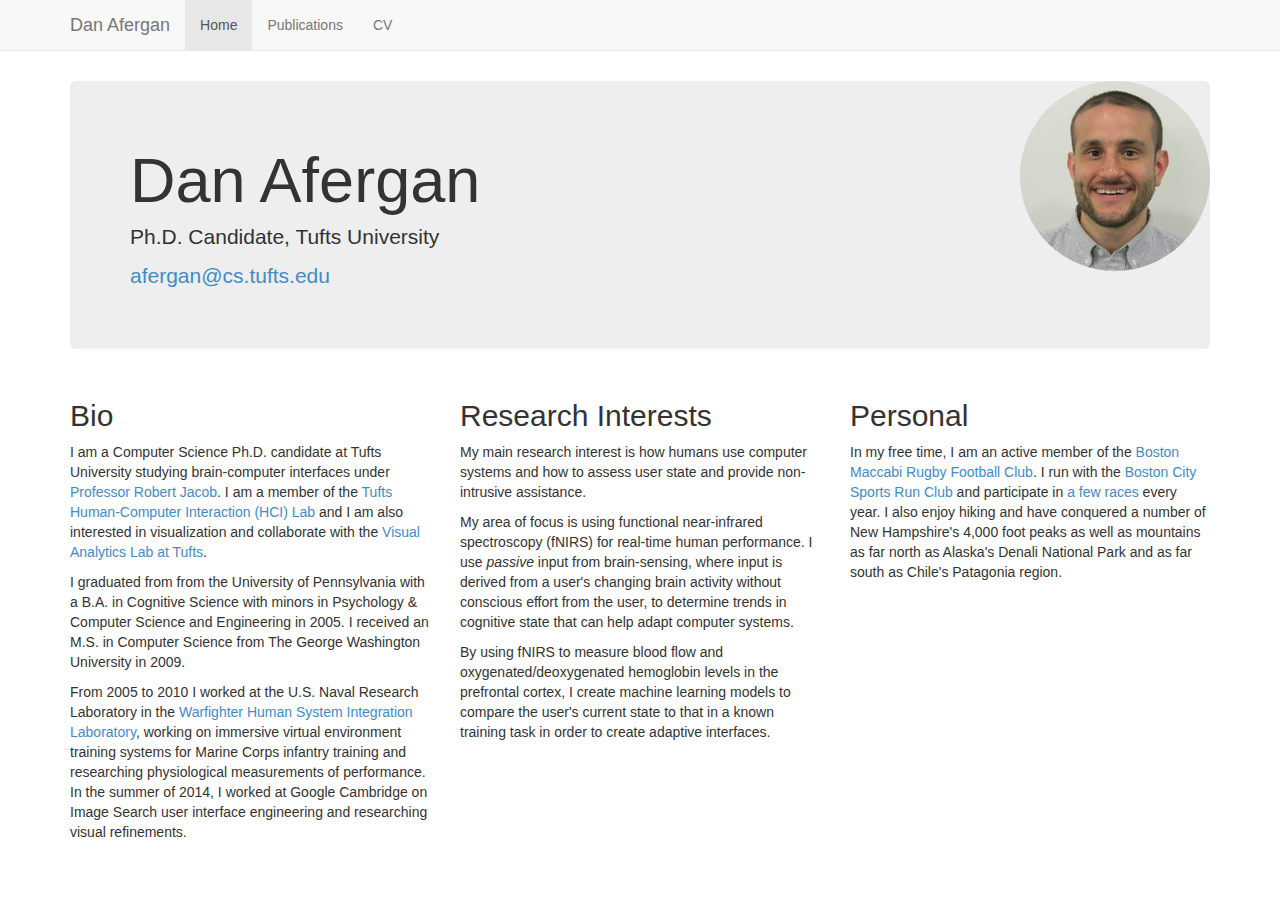
==== public_html/index.html @ 07021c4a "grad school website" ====
<!DOCTYPE html>
<html lang="en">
<head>
  <meta charset="utf-8">
  <meta http-equiv="X-UA-Compatible" content="IE=edge">
  <meta name="viewport" content="initial-scale = 1.0,maximum-scale = 1.0">
  <meta name="description" content="">
  <meta name="author" content="Dan Afergan">

  <title>Dan Afergan</title>
	<!--link rel="stylesheet/less" href="less/bootstrap.less" type="text/css" /-->
	<!--link rel="stylesheet/less" href="less/responsive.less" type="text/css" /-->
	<!--script src="js/less-1.3.3.min.js"></script-->
	<!--append ‘#!watch’ to the browser URL, then refresh the page. -->
	
	<link href="css/bootstrap.min.css" rel="stylesheet">
	<link href="css/style.css" rel="stylesheet">

  <!-- HTML5 shim, for IE6-8 support of HTML5 elements -->
  <!--[if lt IE 9]>
    <script src="js/html5shiv.js"></script>
  <![endif]-->
  
	<script type="text/javascript" src="js/jquery.min.js"></script>
	<script type="text/javascript" src="js/bootstrap.min.js"></script>
	<script type="text/javascript" src="js/scripts.js"></script>
	 <!--Google Analytics tracking code-->
<script>
  (function(i,s,o,g,r,a,m){i['GoogleAnalyticsObject']=r;i[r]=i[r]||function(){
  (i[r].q=i[r].q||[]).push(arguments)},i[r].l=1*new Date();a=s.createElement(o),
  m=s.getElementsByTagName(o)[0];a.async=1;a.src=g;m.parentNode.insertBefore(a,m)
  })(window,document,'script','//www.google-analytics.com/analytics.js','ga');

  ga('create', 'UA-41358086-1', 'auto');
  ga('send', 'pageview');

</script>
</head>

<body>
<nav class="navbar navbar-default navbar-static-top" role="navigation">
  <div class="container">
  	<div class="navbar-header">
         <button type="button" class="navbar-toggle collapsed" data-toggle="collapse" data-target="#navbar" aria-expanded="false" aria-controls="navbar">
            <span class="sr-only">Toggle navigation</span>
            <span class="icon-bar"></span>
            <span class="icon-bar"></span>
            <span class="icon-bar"></span>
          </button>
          <a class="navbar-brand">Dan Afergan</a>
        </div>
		<div id="navbar" class="navbar-collapse collapse">
          <ul class="nav navbar-nav">
            <li class="active"><a href="#">Home</a></li>
            <li><a href="publications.html">Publications</a></li>
            <li><a href="cv.html">CV</a></li>
          </ul>
        </div><!--/.nav-collapse -->
      </div>
    </nav>

<div class="container">
	<div class="row clearfix">
		<div class="col-md-12 column">
		<br>
 			<img alt="140x140" src="dan.png" class="img-circle" align="right"/>
 			<div class="jumbotron">
				<h1> Dan Afergan </h1>
				<p> Ph.D. Candidate, Tufts University </p>
				<p> <a href="mailto:afergan@cs.tufts.edu">afergan@cs.tufts.edu</a> </p>
			</div>
			<div class="row clearfix">
				<div class="col-lg-4 column">
					<h2> Bio </h2>
					<p>	I am a Computer Science Ph.D. candidate at Tufts University studying brain-computer interfaces under <a href="http://www.cs.tufts.edu/~jacob/">Professor Robert Jacob</a>. I am a member of the <a href="http://hci.cs.tufts.edu/">Tufts Human-Computer Interaction (HCI) Lab</a> and I am also interested in visualization and collaborate with the <a href="http://valt.cs.tufts.edu/">Visual Analytics Lab at Tufts</a>. 
       				<p> I graduated from from the University of Pennsylvania with a B.A. in Cognitive Science with minors in Psychology & Computer Science and Engineering in 2005. I received an M.S. in Computer Science from The George Washington University in 2009.
        			<p>From 2005 to 2010 I worked at the U.S. Naval Research Laboratory in the <a href="http://www.nrl.navy.mil/aic/whsil/">Warfighter Human System Integration Laboratory</a>, working on immersive virtual environment training systems for Marine Corps infantry training and researching physiological measurements of performance. In the summer of 2014, I worked at Google Cambridge on Image Search user interface engineering and researching visual refinements.
					</p>
				</div>
				<div class="col-lg-4 column">
					<h2> Research Interests </h2>
					<p> My main research interest is how humans use computer systems and how to assess user state and provide non-intrusive assistance.  
					<p> My area of focus is using functional near-infrared spectroscopy (fNIRS) for real-time human performance. I use <i>passive</i> input from brain-sensing, where input is derived from a user's changing brain activity without conscious effort from the user, to determine trends in cognitive state that can help adapt computer systems. 
					<p> By using fNIRS to measure blood flow and oxygenated/deoxygenated hemoglobin levels in the prefrontal cortex, I create machine learning models to compare the user's current state to that in a known training task in order to create adaptive interfaces.
					</p>
				</div>
				<div class="col-lg-4 column">
					<h2> Personal </h2>
        			<p> In my free time, I am an active member of the <a href = "http://www.bostonmaccabirugby.org/"> Boston Maccabi Rugby Football Club</a>. I run with the <a href="http://citysportsblog.com/run-club/boston-run-club/">Boston City Sports Run Club</a> and participate in <a href="http://athlinks.com/athletes/danafergan/Profile"> a few races</a> every year. I also enjoy hiking and have conquered a number of New Hampshire's 4,000 foot peaks as well as mountains as far north as Alaska's Denali National Park and as far south as Chile's Patagonia region.
					</p>
				</div>
			</div>
		</div>
	</div>
</div>
</body>
</html>
---- public_html/css/style.css ----
body {
 }
footer {
    margin: 50px 0;
}

.navbar-static-top {
  margin-bottom: 10px;
}

border-right: 1px solid #ccc; text-align:justify;
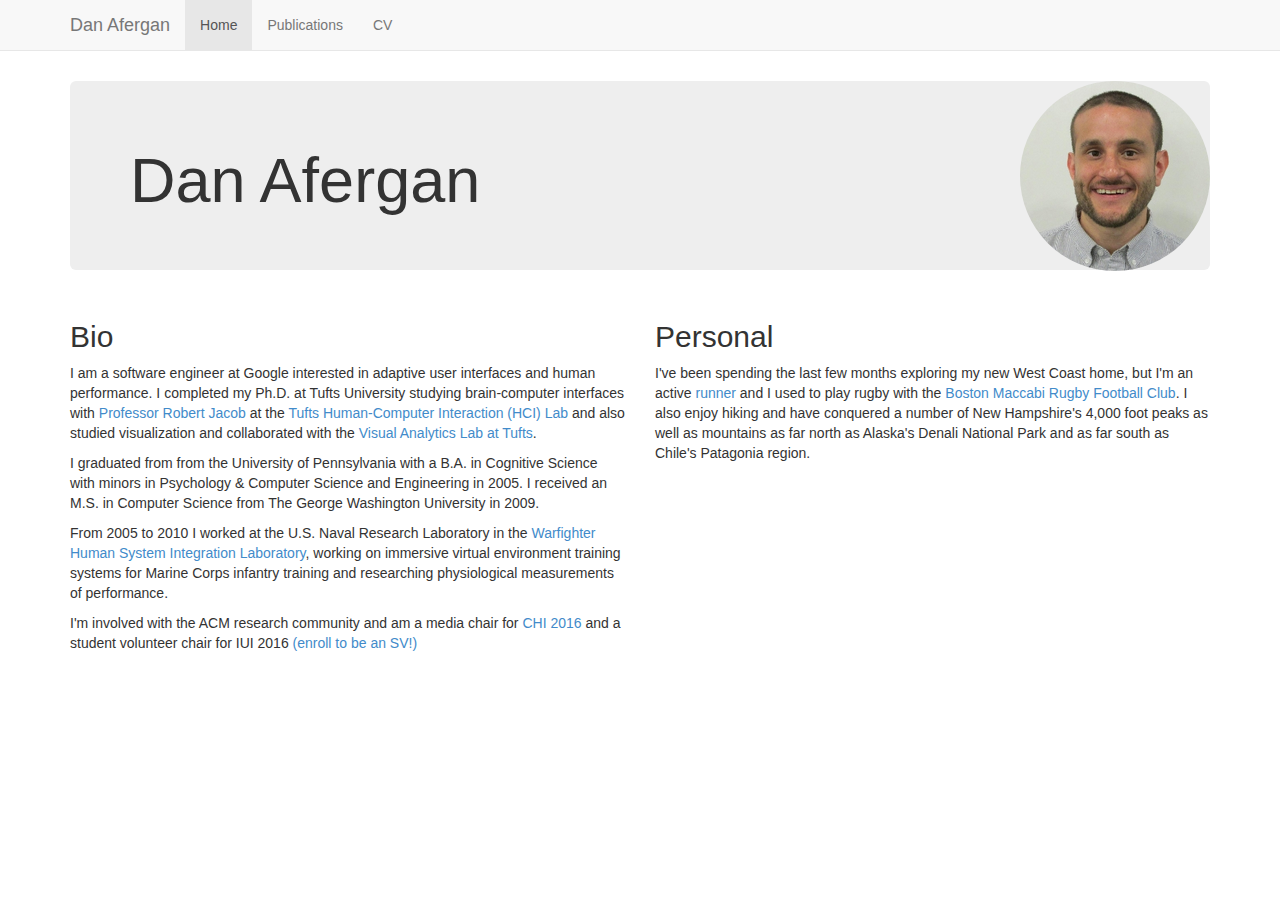
==== commit 10db2f81: "update content, remove unneeded files" ====
--- a/public_html/index.html
+++ b/public_html/index.html
@@ -67,27 +67,19 @@
  			<img alt="140x140" src="dan.png" class="img-circle" align="right"/>
  			<div class="jumbotron">
 				<h1> Dan Afergan </h1>
-				<p> Ph.D. Candidate, Tufts University </p>
-				<p> <a href="mailto:afergan@cs.tufts.edu">afergan@cs.tufts.edu</a> </p>
 			</div>
 			<div class="row clearfix">
-				<div class="col-lg-4 column">
+				<div class="col-lg-6 column">
 					<h2> Bio </h2>
-					<p>	I am a Computer Science Ph.D. candidate at Tufts University studying brain-computer interfaces under <a href="http://www.cs.tufts.edu/~jacob/">Professor Robert Jacob</a>. I am a member of the <a href="http://hci.cs.tufts.edu/">Tufts Human-Computer Interaction (HCI) Lab</a> and I am also interested in visualization and collaborate with the <a href="http://valt.cs.tufts.edu/">Visual Analytics Lab at Tufts</a>. 
-       				<p> I graduated from from the University of Pennsylvania with a B.A. in Cognitive Science with minors in Psychology & Computer Science and Engineering in 2005. I received an M.S. in Computer Science from The George Washington University in 2009.
-        			<p>From 2005 to 2010 I worked at the U.S. Naval Research Laboratory in the <a href="http://www.nrl.navy.mil/aic/whsil/">Warfighter Human System Integration Laboratory</a>, working on immersive virtual environment training systems for Marine Corps infantry training and researching physiological measurements of performance. In the summer of 2014, I worked at Google Cambridge on Image Search user interface engineering and researching visual refinements.
+					 <p>I am a software engineer at Google interested in adaptive user interfaces and human performance. I completed my Ph.D. at Tufts University studying brain-computer interfaces with <a href="http://www.cs.tufts.edu/~jacob/">Professor Robert Jacob</a> at the <a href="http://hci.cs.tufts.edu/">Tufts Human-Computer Interaction (HCI) Lab</a> and also studied visualization and collaborated with the <a href="http://valt.cs.tufts.edu/">Visual Analytics Lab at Tufts</a>. 
+       		 <p>I graduated from from the University of Pennsylvania with a B.A. in Cognitive Science with minors in Psychology & Computer Science and Engineering in 2005. I received an M.S. in Computer Science from The George Washington University in 2009.
+        	 <p>From 2005 to 2010 I worked at the U.S. Naval Research Laboratory in the <a href="http://www.nrl.navy.mil/aic/whsil/">Warfighter Human System Integration Laboratory</a>, working on immersive virtual environment training systems for Marine Corps infantry training and researching physiological measurements of performance. 
+          <p>I'm involved with the ACM research community and am a media chair for <a href="http://chi2016.acm.org/wp/">CHI 2016</a> and a student volunteer chair for IUI 2016 <a href = "http://chisv.org/IUI2016/">(enroll to be an SV!)</a>
 					</p>
 				</div>
-				<div class="col-lg-4 column">
-					<h2> Research Interests </h2>
-					<p> My main research interest is how humans use computer systems and how to assess user state and provide non-intrusive assistance.  
-					<p> My area of focus is using functional near-infrared spectroscopy (fNIRS) for real-time human performance. I use <i>passive</i> input from brain-sensing, where input is derived from a user's changing brain activity without conscious effort from the user, to determine trends in cognitive state that can help adapt computer systems. 
-					<p> By using fNIRS to measure blood flow and oxygenated/deoxygenated hemoglobin levels in the prefrontal cortex, I create machine learning models to compare the user's current state to that in a known training task in order to create adaptive interfaces.
-					</p>
-				</div>
-				<div class="col-lg-4 column">
+				<div class="col-lg-6 column">
 					<h2> Personal </h2>
-        			<p> In my free time, I am an active member of the <a href = "http://www.bostonmaccabirugby.org/"> Boston Maccabi Rugby Football Club</a>. I run with the <a href="http://citysportsblog.com/run-club/boston-run-club/">Boston City Sports Run Club</a> and participate in <a href="http://athlinks.com/athletes/danafergan/Profile"> a few races</a> every year. I also enjoy hiking and have conquered a number of New Hampshire's 4,000 foot peaks as well as mountains as far north as Alaska's Denali National Park and as far south as Chile's Patagonia region.
+        		<p>I've been spending the last few months exploring my new West Coast home, but I'm an active <a href="http://www.athlinks.com/athletes/danafergan">runner</a> and I used to play rugby with the <a href = "http://www.bostonmaccabirugby.org/"> Boston Maccabi Rugby Football Club</a>. I also enjoy hiking and have conquered a number of New Hampshire's 4,000 foot peaks as well as mountains as far north as Alaska's Denali National Park and as far south as Chile's Patagonia region.
 					</p>
 				</div>
 			</div>
